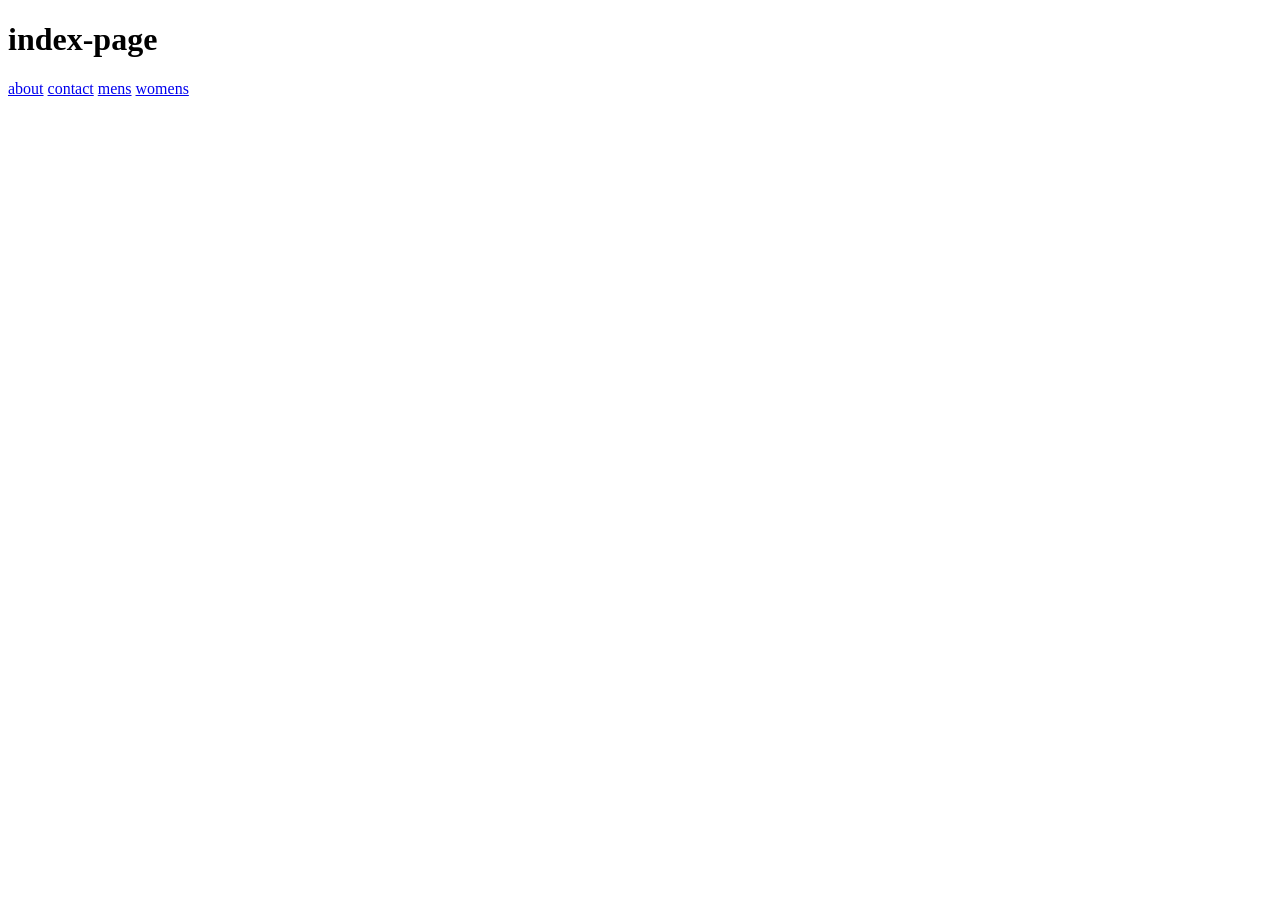
==== index.html @ 96ae7b94 "folder structure created" ====
<!DOCTYPE html>
<html lang="en">
<head>
    <meta charset="UTF-8">
    <meta name="viewport" content="width=device-width, initial-scale=1.0">
    <title>Document</title>
    <link rel="stylesheet" href="./css/style.css">
</head>
<body>
    <h1>index-page</h1>
    <a href="./pages/about.html">about</a>
    <a href="./pages/contact.html">contact</a>
    <a href="./pages/mens.html">mens</a>
    <a href="./pages/womens.html">womens</a>
    
</body>
</html>
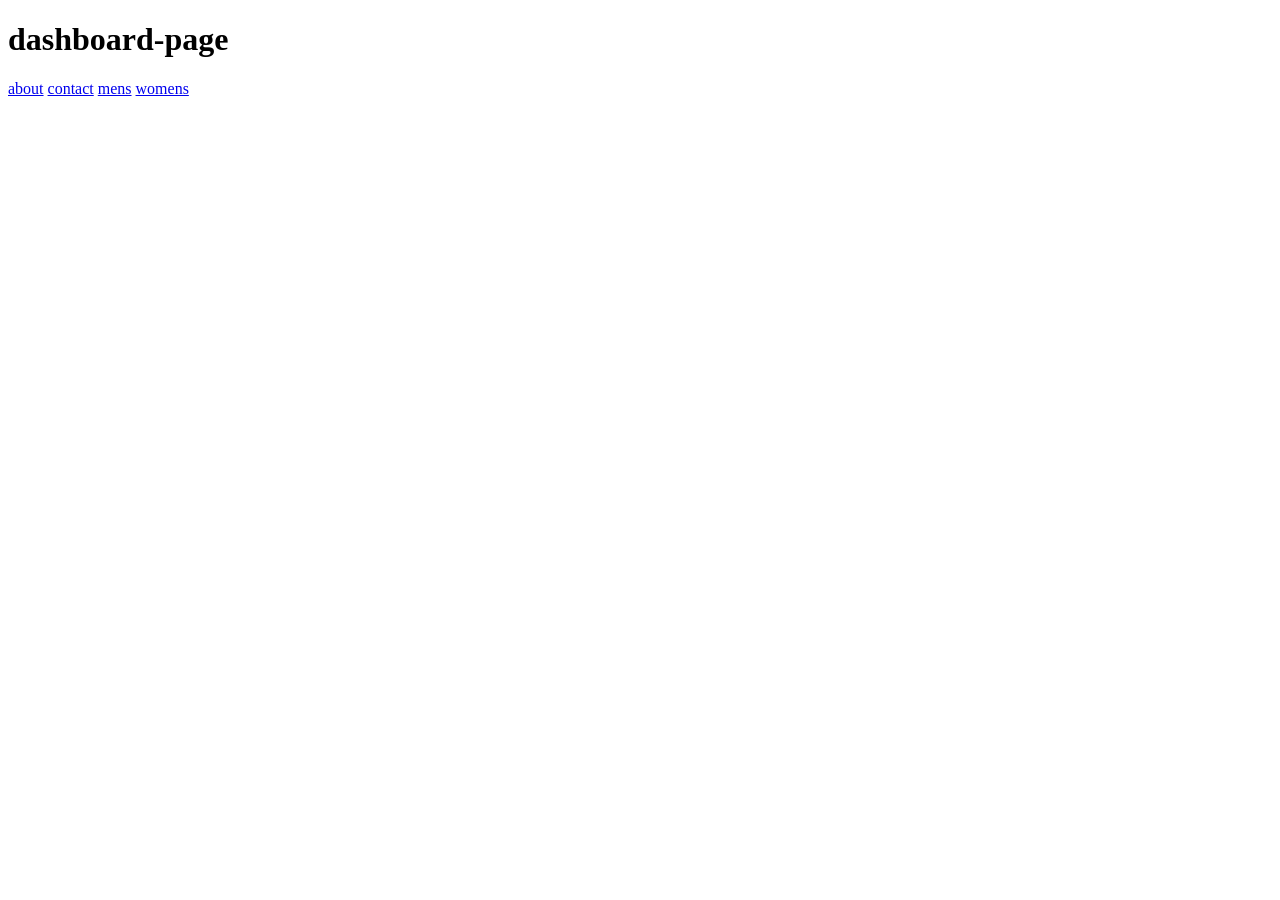
==== commit 0ad0d9d6: "updated index-page" ====
--- a/index.html
+++ b/index.html
@@ -7,7 +7,7 @@
     <link rel="stylesheet" href="./css/style.css">
 </head>
 <body>
-    <h1>index-page</h1>
+    <h1>dashboard-page</h1>
     <a href="./pages/about.html">about</a>
     <a href="./pages/contact.html">contact</a>
     <a href="./pages/mens.html">mens</a>
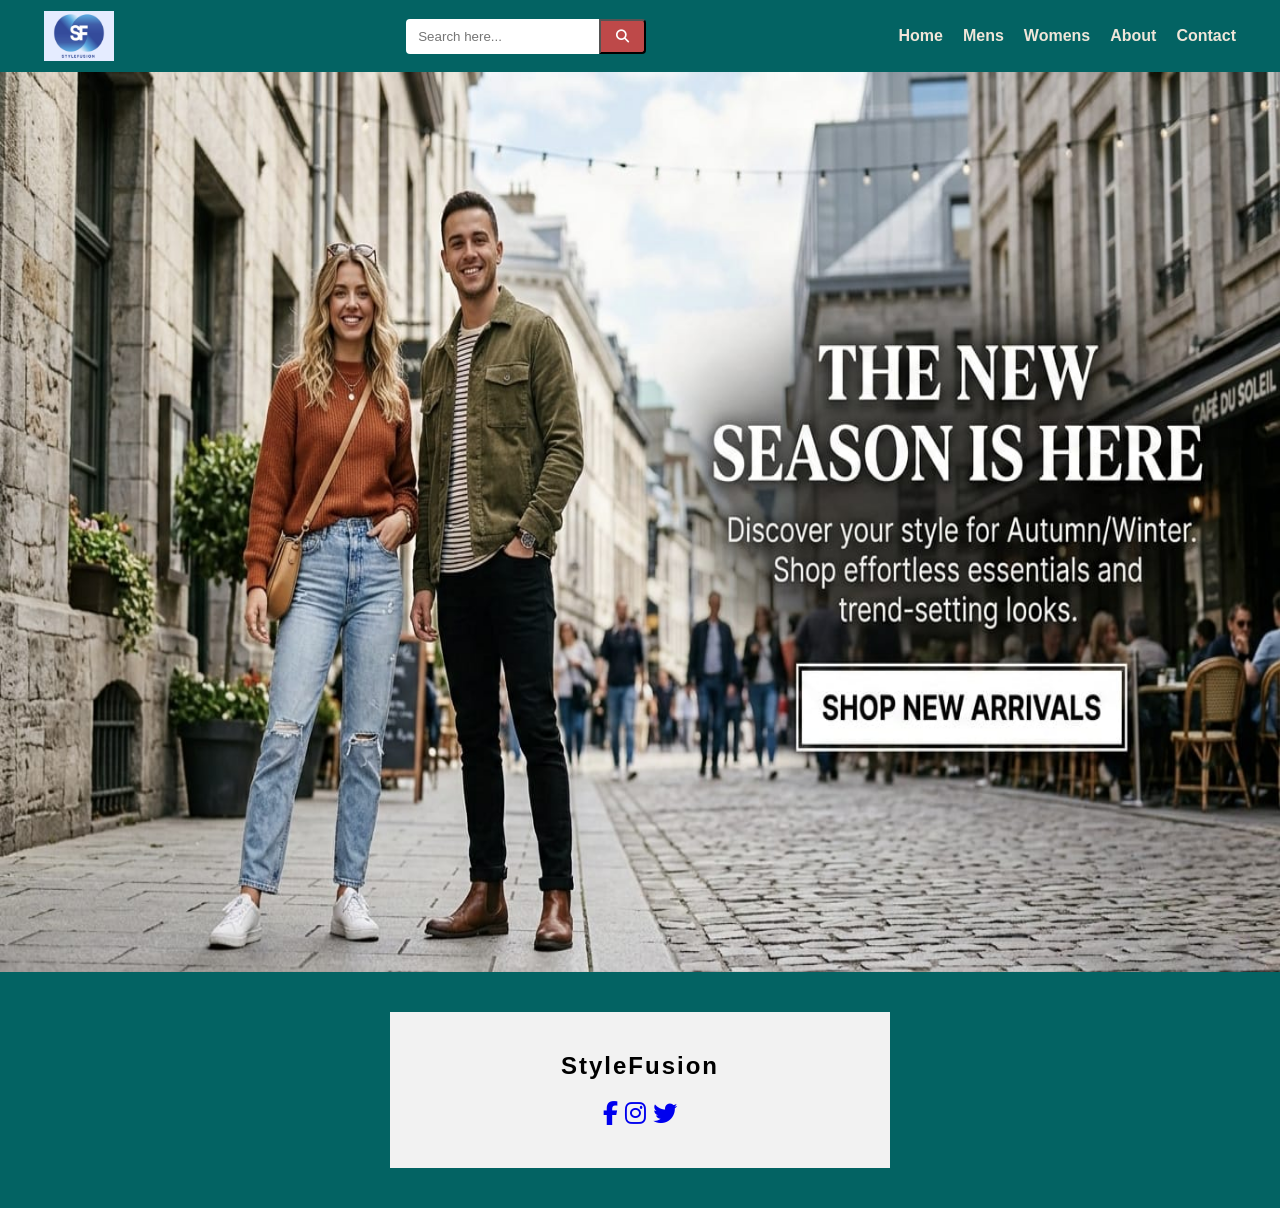
==== commit 8e6eceb5: "updated index-page" ====
--- a/index.html
+++ b/index.html
@@ -5,13 +5,40 @@
     <meta name="viewport" content="width=device-width, initial-scale=1.0">
     <title>Document</title>
     <link rel="stylesheet" href="./css/style.css">
+    <link rel="stylesheet" href="https://cdnjs.cloudflare.com/ajax/libs/font-awesome/6.5.0/css/all.min.css">
 </head>
 <body>
-    <h1>dashboard-page</h1>
-    <a href="./pages/about.html">about</a>
-    <a href="./pages/contact.html">contact</a>
-    <a href="./pages/mens.html">mens</a>
-    <a href="./pages/womens.html">womens</a>
+    <header class="header">
+        <img src="./assets/logoimg.jpeg" alt="logo" class="logoImg">
+        <div class="search-box">
+            <input type="text" placeholder="Search here...">
+            <button><i class="fa fa-search"></i></button>
+        </div>
+    <nav  class="navbar">
+        <a href="./index.html">Home</a>
+        <a href="./pages/mens.html">Mens</a>
+        <a href="./pages/womens.html">Womens</a>
+        <a href="./pages/about.html">About</a>
+        <a href="./pages/contact.html">Contact</a>
     
+    </nav>  
+    </header>
+    <main class="hero">
+        <img src="./assets/heroimg.jpeg" alt="hero" class="heroImg">
+    </main>
+    <footer class="footer">
+      
+        <div class="footer-box">
+
+    <h2 class="logo">StyleFusion<h2>
+
+      <a href="#"><i class="fab fa-facebook-f"></i></a>
+      <a href="#"><i class="fab fa-instagram"></i></a>
+      <a href="#"><i class="fab fa-twitter"></i></a>
+    </div>
+
+
+    </footer>
+   
 </body>
 </html>
--- a/css/style.css
+++ b/css/style.css
@@ -0,0 +1,114 @@
+*{
+    margin: 0;
+    padding: 0;
+    box-sizing: border-box;
+    font-family: 'Franklin Gothic Medium', 'Arial Narrow', Arial, sans-serif;
+
+}
+.header{
+    width: 100%;
+    height: 8vh;
+    display: flex;
+    justify-content: space-between;
+    align-items: center;
+    padding: 4px;
+    background-color: rgb(3, 99, 99);
+    color: black;
+    z-index: 2;
+}
+.logoImg{
+    width: 150px;
+    height: 130px;
+    padding: 40px;
+}
+.search-box{
+    display: flex;
+}
+.search-box input{
+    padding: 8px 12px;
+    border: none;
+    outline: none;
+    border-radius: 4px 0 0 4px;
+}
+.search-box button{
+    padding: 8px 15px;
+    background-color: #be4949;
+    color: white;
+    cursor: pointer;
+    border-radius: 0 4px 4px 0;
+}
+.search-box button:hover {
+    background-color: rgb(21, 56, 44);
+
+}
+
+.navbar{
+    display: flex;
+    justify-content: center;
+    gap: 20px;
+    padding-right: 40px;
+}
+.navbar a{
+    color: rgb(240, 230, 217);
+    font-weight: bold;
+    text-decoration: none;
+}
+
+.hero{
+    display: flex;
+    justify-content: center;
+    background-color: rgb(116, 131, 131);
+    width: 100%;
+
+}
+
+.heroImg{
+    width: 100%;
+    height: 100vh;
+    
+}
+
+.footer {
+  background-color: rgb(3, 99, 99); 
+  padding: 40px 10px;
+  display: flex;
+  justify-content: center;
+
+}
+
+.footer-box {
+  background: #f2f2f2;
+  text-align: center;
+  padding: 40px 20px;
+  width: 50%;
+  max-width: 500px; 
+  justify-content: center;
+}
+
+.logo {
+  font-size: 24px;
+  letter-spacing: 2px;
+  margin-bottom: 20px;
+}
+
+.social-icons {
+  margin: 20px 0;
+}
+
+.social-icons a {
+  display: inline-block;
+  
+  color: #000;
+  width: 40px;
+  height: 40px;
+  line-height: 40px;
+  border-radius: 50%;
+  margin: 0 8px;
+  box-shadow: 0 3px 8px rgba(0,0,0,0.2);
+  transition: 0.3s;
+}
+
+.social-icons a:hover {
+  background: #0d4d7a;
+  color: #fff;
+}
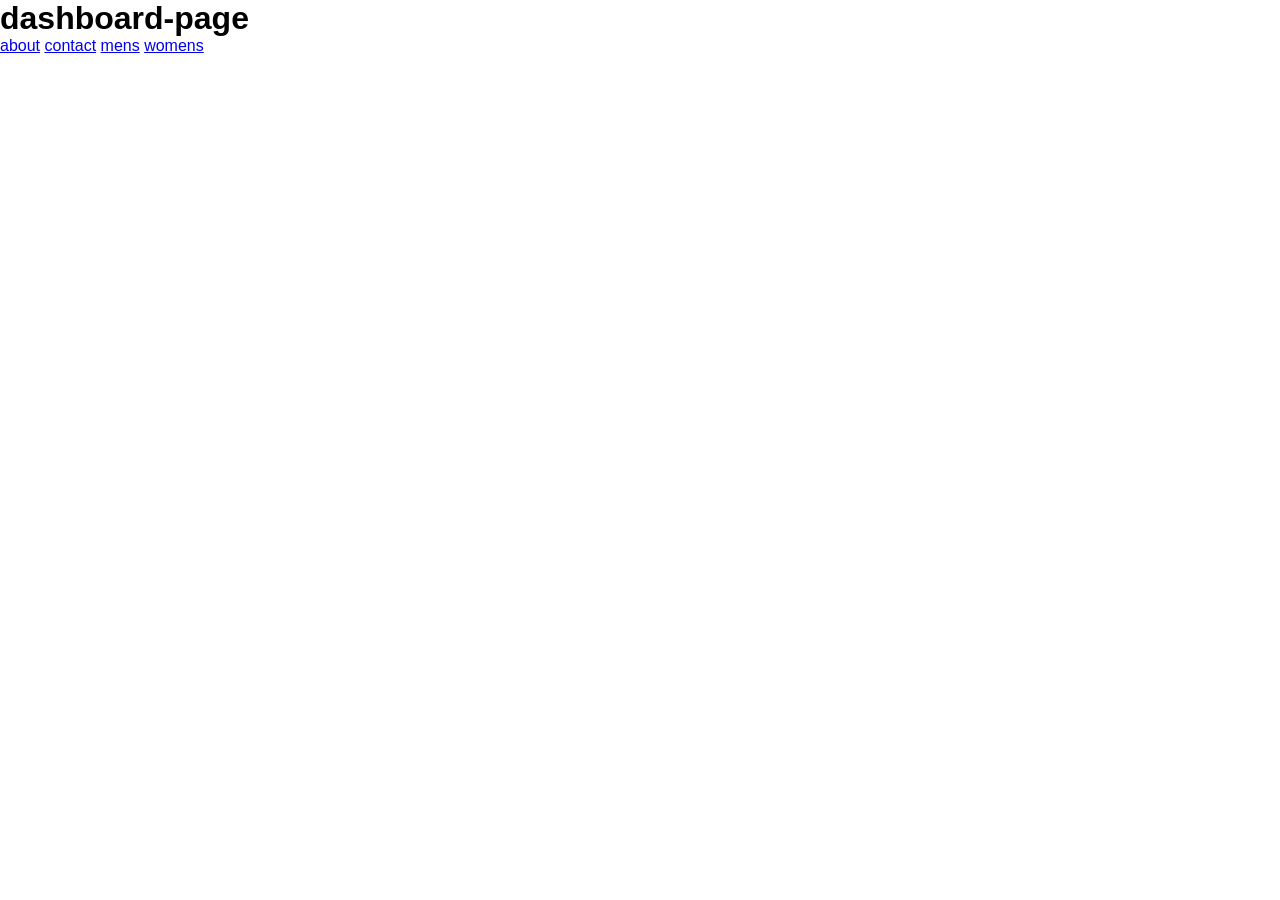
==== commit e4f172e1: "Merge pull request #3 from Rakhi1804/feature/womens-page Feature/womens page" ====
--- a/index.html
+++ b/index.html
@@ -5,40 +5,13 @@
     <meta name="viewport" content="width=device-width, initial-scale=1.0">
     <title>Document</title>
     <link rel="stylesheet" href="./css/style.css">
-    <link rel="stylesheet" href="https://cdnjs.cloudflare.com/ajax/libs/font-awesome/6.5.0/css/all.min.css">
 </head>
 <body>
-    <header class="header">
-        <img src="./assets/logoimg.jpeg" alt="logo" class="logoImg">
-        <div class="search-box">
-            <input type="text" placeholder="Search here...">
-            <button><i class="fa fa-search"></i></button>
-        </div>
-    <nav  class="navbar">
-        <a href="./index.html">Home</a>
-        <a href="./pages/mens.html">Mens</a>
-        <a href="./pages/womens.html">Womens</a>
-        <a href="./pages/about.html">About</a>
-        <a href="./pages/contact.html">Contact</a>
+    <h1>dashboard-page</h1>
+    <a href="./pages/about.html">about</a>
+    <a href="./pages/contact.html">contact</a>
+    <a href="./pages/mens.html">mens</a>
+    <a href="./pages/womens.html">womens</a>
     
-    </nav>  
-    </header>
-    <main class="hero">
-        <img src="./assets/heroimg.jpeg" alt="hero" class="heroImg">
-    </main>
-    <footer class="footer">
-      
-        <div class="footer-box">
-
-    <h2 class="logo">StyleFusion<h2>
-
-      <a href="#"><i class="fab fa-facebook-f"></i></a>
-      <a href="#"><i class="fab fa-instagram"></i></a>
-      <a href="#"><i class="fab fa-twitter"></i></a>
-    </div>
-
-
-    </footer>
-   
 </body>
 </html>
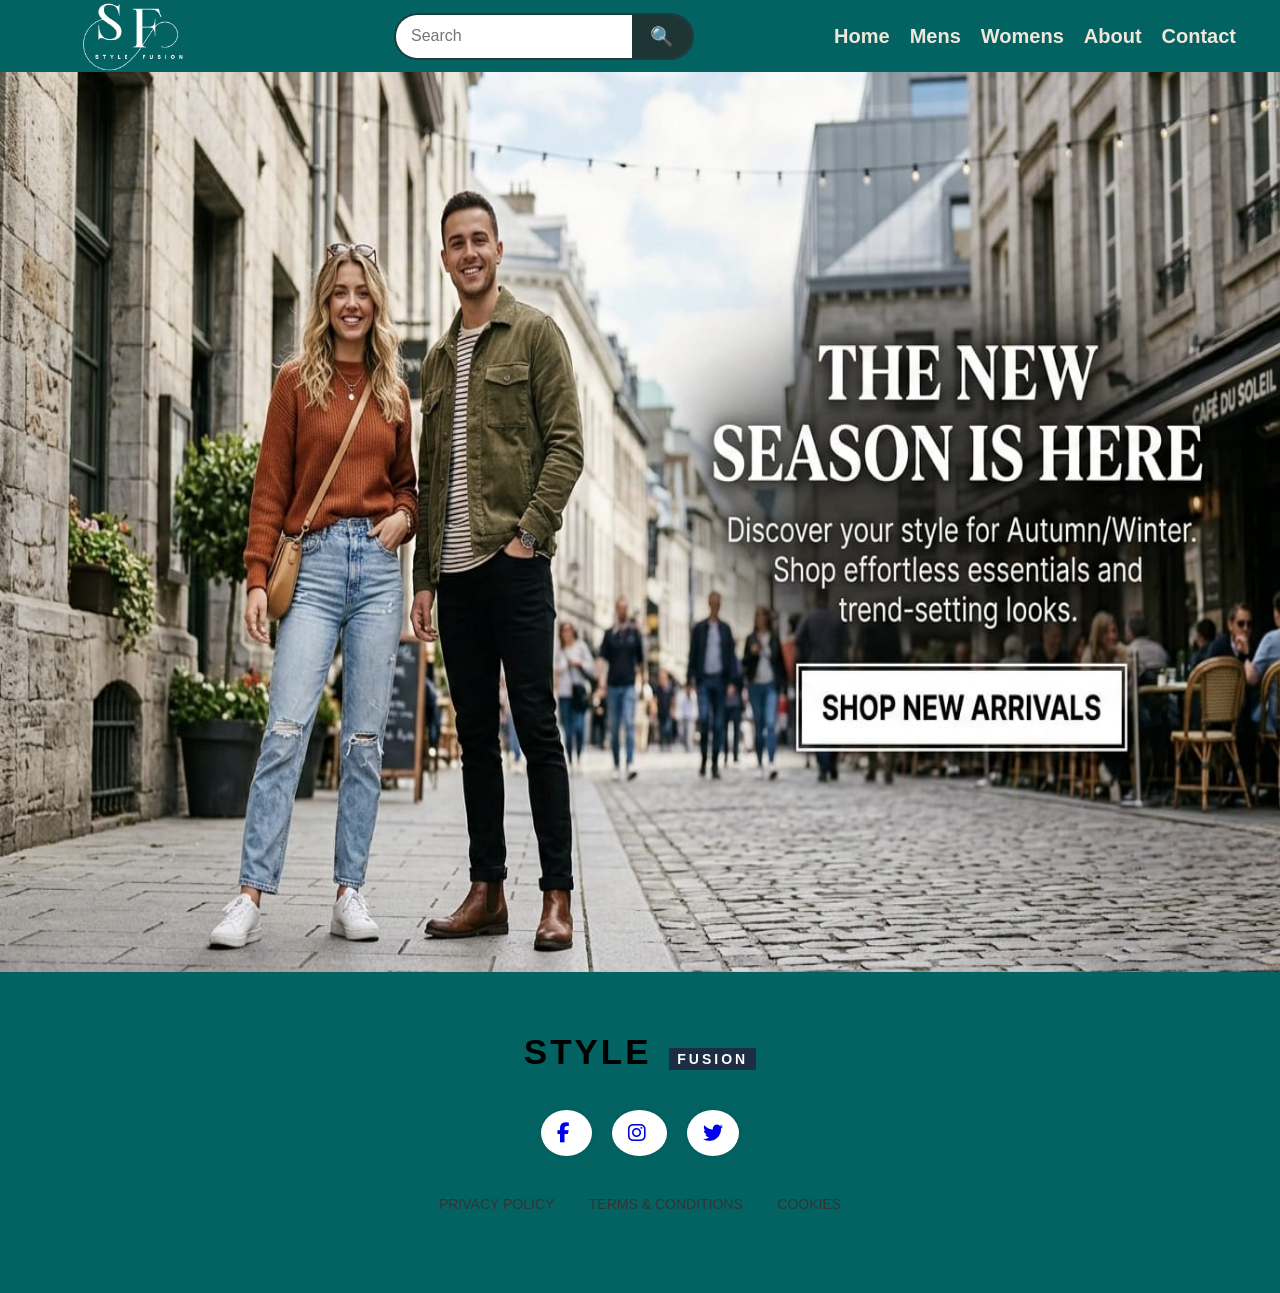
==== commit bd2a2ca5: "updated files" ====
--- a/index.html
+++ b/index.html
@@ -3,15 +3,63 @@
 <head>
     <meta charset="UTF-8">
     <meta name="viewport" content="width=device-width, initial-scale=1.0">
-    <title>Document</title>
+    <title>StyleFusion.com</title>
     <link rel="stylesheet" href="./css/style.css">
+    <link rel="icon" href="Favicon.png">
+    <link rel="stylesheet" href="https://cdnjs.cloudflare.com/ajax/libs/font-awesome/6.5.0/css/all.min.css">
+    
 </head>
 <body>
-    <h1>dashboard-page</h1>
-    <a href="./pages/about.html">about</a>
-    <a href="./pages/contact.html">contact</a>
-    <a href="./pages/mens.html">mens</a>
-    <a href="./pages/womens.html">womens</a>
+    <header class="header">
+        <img src="./assets/Logo.png" alt="logo" class="logoImg">
+        <div class="search-box">
+  <input type="text" placeholder="Search">
+  <button>
+    🔍
+  </button>
+</div>
+    <nav  class="navbar">
+        <a href="./index.html">Home</a>
+        <a href="./pages/mens.html">Mens</a>
+        <a href="./pages/womens.html">Womens</a>
+        <a href="./pages/about.html">About</a>
+        <a href="./pages/contact.html">Contact</a>
     
+    </nav>  
+    </header>
+    <main class="hero">
+        <img src="./assets/heroimg.jpeg" alt="hero" class="heroImg">
+    </main>
+    <footer class="footer">
+    <div class="footer-content">
+
+        <h2 class="logo">STYLE <span>FUSION</span></h2>
+
+        <div class="social-icons">
+
+             <a href="#">
+             <i class="fa-brands fa-facebook-f"></i>
+             </a>
+
+             <a href="#">
+             <i class="fa-brands fa-instagram"></i>
+             </a>
+
+             <a href="#">
+             <i class="fa-brands fa-twitter"></i>
+             </a>
+
+        </div>  
+        <div class="footer-links">
+            <a href="#">PRIVACY POLICY</a>
+            <a href="#">TERMS & CONDITIONS</a>
+            <a href="#">COOKIES</a>
+        </div>
+
+
+    </div>
+    
+</footer>
+   
 </body>
 </html>
--- a/css/style.css
+++ b/css/style.css
@@ -17,29 +17,33 @@
     z-index: 2;
 }
 .logoImg{
-    width: 150px;
-    height: 130px;
-    padding: 40px;
+    width: 250px;
+    height: 250px;
+    padding: 50px;
 }
 .search-box{
-    display: flex;
+  display:flex;
+  width:300px;
+  border:2px solid #1f3b3b;
+  border-radius:30px;
+  overflow:hidden;
 }
+
 .search-box input{
-    padding: 8px 12px;
-    border: none;
-    outline: none;
-    border-radius: 4px 0 0 4px;
+  flex:1;
+  border:none;
+  outline:none;
+  padding:10px 15px;
+  font-size:16px;
 }
+
 .search-box button{
-    padding: 8px 15px;
-    background-color: #be4949;
-    color: white;
-    cursor: pointer;
-    border-radius: 0 4px 4px 0;
-}
-.search-box button:hover {
-    background-color: rgb(21, 56, 44);
-
+  background:#1d3535;
+  border:none;
+  color:rgb(211, 169, 169);
+  padding:10px 18px;
+  font-size:19px;
+  cursor:pointer;
 }
 
 .navbar{
@@ -52,12 +56,13 @@
     color: rgb(240, 230, 217);
     font-weight: bold;
     text-decoration: none;
+    font-size: 20px;
 }
 
 .hero{
     display: flex;
     justify-content: center;
-    background-color: rgb(116, 131, 131);
+    background-color: rgb(3,99,99);
     width: 100%;
 
 }
@@ -67,48 +72,54 @@
     height: 100vh;
     
 }
-
-.footer {
-  background-color: rgb(3, 99, 99); 
-  padding: 40px 10px;
-  display: flex;
-  justify-content: center;
-
+.footer{
+    background: rgb(3,99,99);
+    padding:60px 20px;
+    text-align:center;
+    height: 100;
 }
 
-.footer-box {
-  background: #f2f2f2;
-  text-align: center;
-  padding: 40px 20px;
-  width: 50%;
-  max-width: 500px; 
-  justify-content: center;
+
+.logo{
+    font-size:35px;
+    letter-spacing:3px;
 }
 
-.logo {
-  font-size: 24px;
-  letter-spacing: 2px;
-  margin-bottom: 20px;
+.logo span{
+    background:#1c2d44;
+    color:white;
+    padding:3px 8px;
+    font-size:14px;
+    margin-left:5px;
 }
 
-.social-icons {
-  margin: 20px 0;
+.social-icons{
+    margin:50px 0;
 }
 
-.social-icons a {
-  display: inline-block;
-  
-  color: #000;
-  width: 40px;
-  height: 40px;
-  line-height: 40px;
-  border-radius: 50%;
-  margin: 0 8px;
-  box-shadow: 0 3px 8px rgba(0,0,0,0.2);
-  transition: 0.3s;
+.social-icons a{
+    text-decoration:none;
+    font-size:20px;
+    margin:0 10px;
+    background:white;
+    padding:12px 16px;
+    border-radius:50%;
+    box-shadow:0 0 10px rgba(0,0,0,0.1);
 }
 
-.social-icons a:hover {
-  background: #0d4d7a;
-  color: #fff;
+.footer-links{
+    margin:20px 0;
 }
+
+.footer-links a{
+    text-decoration:none;
+    color:#333;
+    margin:0 15px;
+    font-size:14px;
+}
+
+.footer hr{
+    margin:25px auto;
+    width:70%;
+    border:0.5px solid #ccc;
+}
